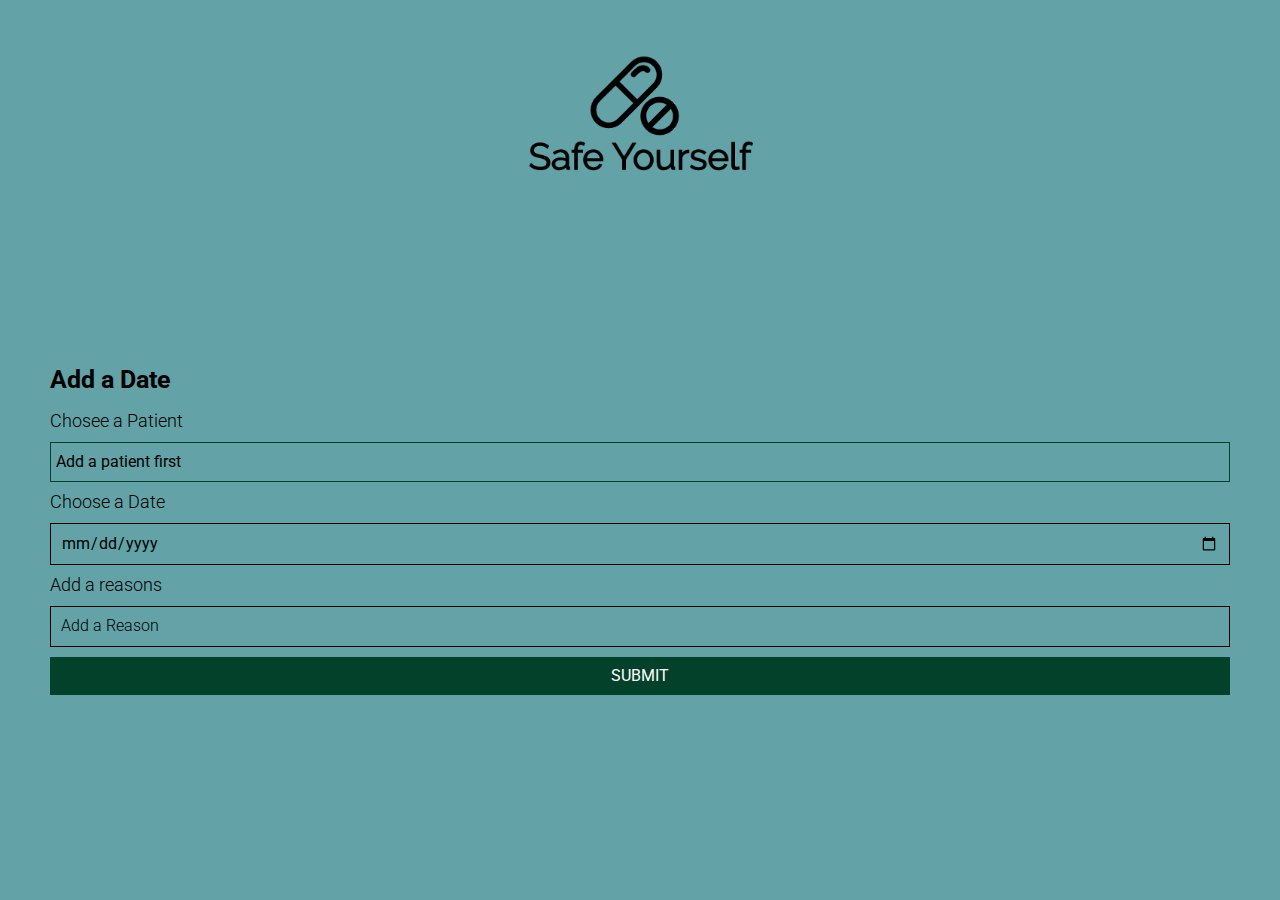
==== mobile/add-date.html @ 9763cc8d "Uploading all files of proyect" ====
<!DOCTYPE html>
<html lang="en">
<head>
    <meta charset="UTF-8">
    <meta name="viewport" content="width=device-width, initial-scale=1.0">
    <title>Safe Yourself</title>
    <link rel="stylesheet" href="https://necolas.github.io/normalize.css/8.0.1/normalize.css">
    <link rel="shortcut icon" href="../img/LogoMakr_1imXsJ.png" type="image/x-icon">
    <link href="https://fonts.googleapis.com/css2?family=Roboto:wght@100;300;500;700&display=swap" rel="stylesheet">
    <link rel="stylesheet" href="../css/normalize.css">        
    <link rel="stylesheet" href="https://use.fontawesome.com/releases/v5.14.0/css/all.css" integrity="sha384-HzLeBuhoNPvSl5KYnjx0BT+WB0QEEqLprO+NBkkk5gbc67FTaL7XIGa2w1L0Xbgc" crossorigin="anonymous">
    <link rel="stylesheet" href="../css/mobile-styles.css">
</head>
<body>

    <div class="page-container">

        <header>
            <img src="../img/LogoMakr_3BcHSA.png" alt="Logo of SafeYourself">
        </header>

        <form class="page-body-form" id="date-form" autocomplete="off">
            <h1>Add a Date</h1>
            <label for="name" class="page-body-form-label">Chosee a Patient</label>

            <div class="choose-a-date-div">
                <select class="choose-a-date" id="patient">
                </select>
            </div>

            <label class="page-body-form-label">Choose a Date</label>
            <input type="date" placeholder="Add a Age" class="page-body-form-input" id="date"/>
            <label class="page-body-form-label">Add a reasons</label>
            <input type="text" placeholder="Add a Reason" class="page-body-form-input" id="reason"/>
            <input type="submit" value="Submit" class="page-body-form-submit" />
        </form>

        <div class="bottom-nav">

            <nav>

                <a href="add-patient.html"><i class="fas fa-plus-circle"></i></a>
                <a href="add-date.html" class="active"><i class="fas fa-calendar-plus"></i></a>
                <a href="view-dates.html"><i class="fas fa-eye"></i></a>

            </nav>

        </div>

    </div>


    <script src="../js/scripts.js"></script>
</body>
</html>
---- css/mobile-styles.css ----
* {
    font-family: "Roboto", sans-serif;
}

body{
    min-height: 100vh;
    background-color: #63A2A6;
}

.page-container{
    height: 100vh;
    display: flex;
    box-sizing: border-box;
    padding: 30px;
    flex-direction: column;
    justify-content: space-between;
}

.hidden {
    display: none;
}

.messageSuccess{
    font-family: "Roboto", sans-serif;
    color: #03412A;
}

.page-container header{
    box-sizing: border-box;
    display: flex;
    margin-top: 20px;
    justify-content: center;
    align-items: center;
}

.page-container header img{
    padding: 5px;
}

/* Add a Patient Form Styles */

.page-body-form{
    margin-bottom: 100px;
    display: flex;
    flex-direction: column;
    margin: 10px 20px 0 20px;
}

.page-body-form h1{
    font-size: 25px;
}
.page-body-form-label {
    font-size: 18px;
    margin-bottom: 10px;
    font-weight: 300;
}
.page-body-form-input{
    margin-bottom: 10px;
    width: 100%;
    box-sizing: border-box;
    background-color: inherit;
    padding: 10px;
    border: solid .5px black;
}
.page-body-form-input::placeholder{
    font-weight: 300;
    font-family: "Roboto", sans-serif;
    color: black;
}
.page-body-form-input:focus, .page-body-form-input:focus-within, .page-body-form-input:focus-within, .page-body-form-submit:focus, .page-body-form-submit:focus.page-body-form-input:focus-within{
    outline:none !important;
    outline-width: 0 !important;
    box-shadow: none;
    -moz-box-shadow: none;
    -webkit-box-shadow: none;
    border: white .5px solid;
}

.page-body-form-submit {
    background-color: #03412A;
    padding: 10px;
    border: none;
    color: white;
    text-transform: uppercase;
}

.bottom-nav nav{
    display: block;
    margin: 10px;
    padding: 10px;
    display: flex;
    align-items: center;
    justify-content: space-around;
}

.bottom-nav a {
    text-decoration: none;
    text-align: center;
    color: rgba( 266,266,266,.3);
    font-size: 38px;
}
.bottom-nav a.active{
    color: rgba(266, 266, 266, 1)
}

/* Add a Date Styles */

.choose-a-date{
    appearance: none;
    width: 100%;
    padding: 10px;
    margin-bottom: 10px;
	-webkit-appearance: none;
    -moz-appearance: none;
    margin: 0;
    padding-left: 5px;
    background-color: inherit;
    border: 0;
    border: solid 0.5px #03412A;
    font-family: "Roboto", sans-serif;
    cursor: pointer;
}
.choose-a-date-div {
    margin-bottom: 10px;
}

.choose-a-date::-ms-expand, .choose-a-date:focus{
    outline:none !important;
    outline-width: 0 !important;
    box-shadow: none;
    -moz-box-shadow: none;
    -webkit-box-shadow: none;
    border: white .5px solid;
}

.choose-a-date:hover{
    outline:none !important;
    outline-width: 0 !important;
    box-shadow: none;
    -moz-box-shadow: none;
    -webkit-box-shadow: none;
    border: white .5px solid;
}
.choose-a-date:focus{
    outline:none !important;
    outline-width: 0 !important;
    box-shadow: none;
    -moz-box-shadow: none;
    -webkit-box-shadow: none;
    border: white .5px solid;
}
.choose-a-date:active{
    outline:none !important;
    outline-width: 0 !important;
    box-shadow: none;
    -moz-box-shadow: none;
    -webkit-box-shadow: none;
    border: white .5px solid;
}

.page-body{
}

.no-dates{
    font-family: "Roboto", sans-serif;
    color: red;
}

.ancle{
    display: block;
    margin: auto;
    background-color: #03412A;
    width: 100%;
    padding: 10px;
    color: white;
    text-decoration: none;
    text-align: center;
}
.date{
    border: solid black .8px;
    display: flex;
    justify-content: center;
    flex-direction: column;
    padding: 5px;
    margin-bottom: 20px;
}
.delete-i{
    font-size: 36px;
    margin-bottom: 10px;
    cursor: pointer;
    text-align: center;
}

.details{
    width: 100%;
    font-family: "Roboto", sans-serif;
    font-weight: 500;
    font-size: 18px;
    color: #0C4832;
}

.name{
    font-family: "Roboto", sans-serif;
    font-weight: 300;
    font-size: 18px;
    display: inline;
}

.age{
    font-family: "Roboto", sans-serif;
    font-size: 18px;
    display: inline;
    font-weight: 500;
}

.date-details{
    color: #0055A3;
    font-weight: 300;
}
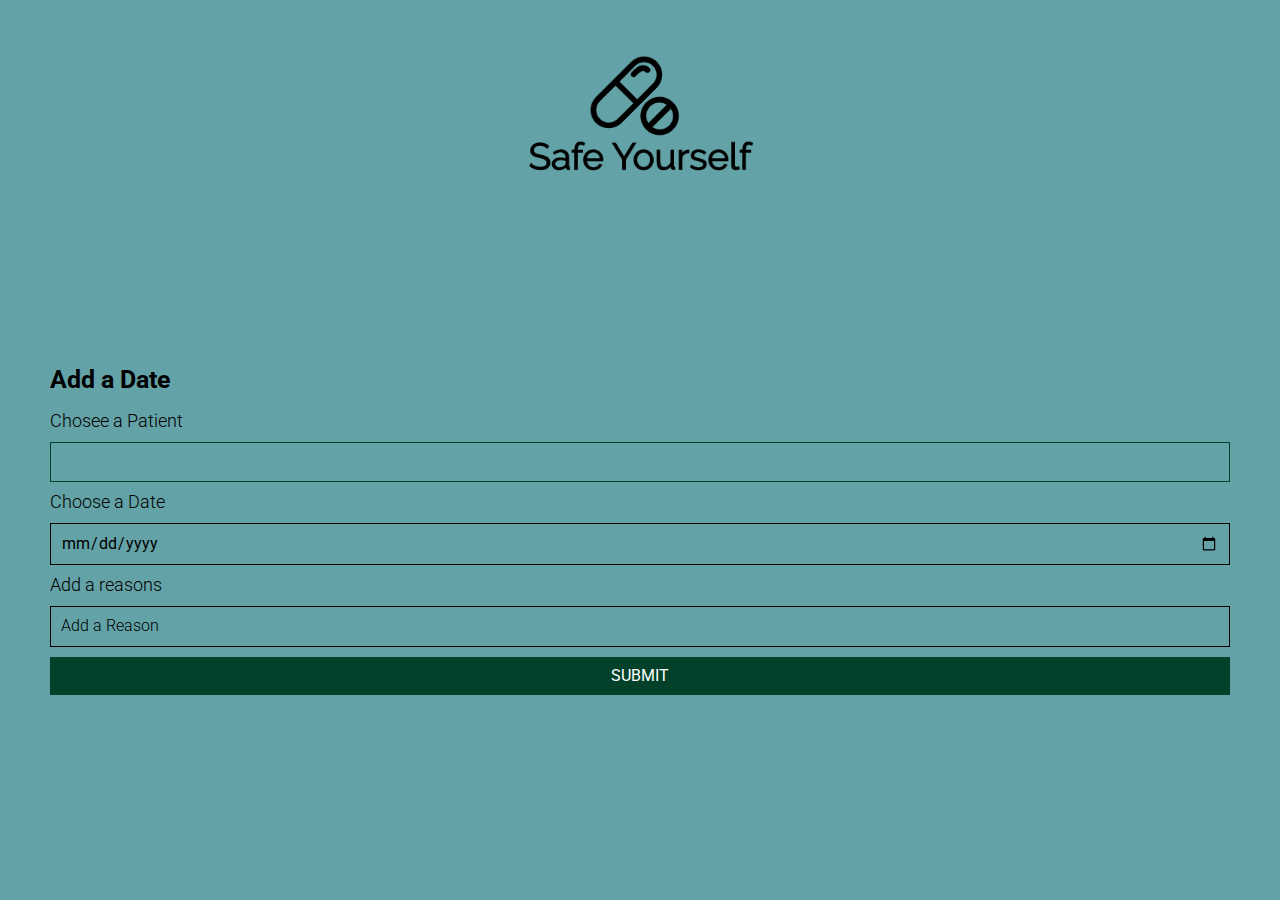
==== commit 2d7c203f: "Update add-date.html" ====
--- a/mobile/add-date.html
+++ b/mobile/add-date.html
@@ -24,7 +24,7 @@
             <label for="name" class="page-body-form-label">Chosee a Patient</label>
 
             <div class="choose-a-date-div">
-                <select class="choose-a-date" id="patient">
+                <select class="choose-a-date" id="patient" placeholder="Add a Date">
                 </select>
             </div>
 
@@ -52,4 +52,4 @@
 
     <script src="../js/scripts.js"></script>
 </body>
-</html>+</html>
